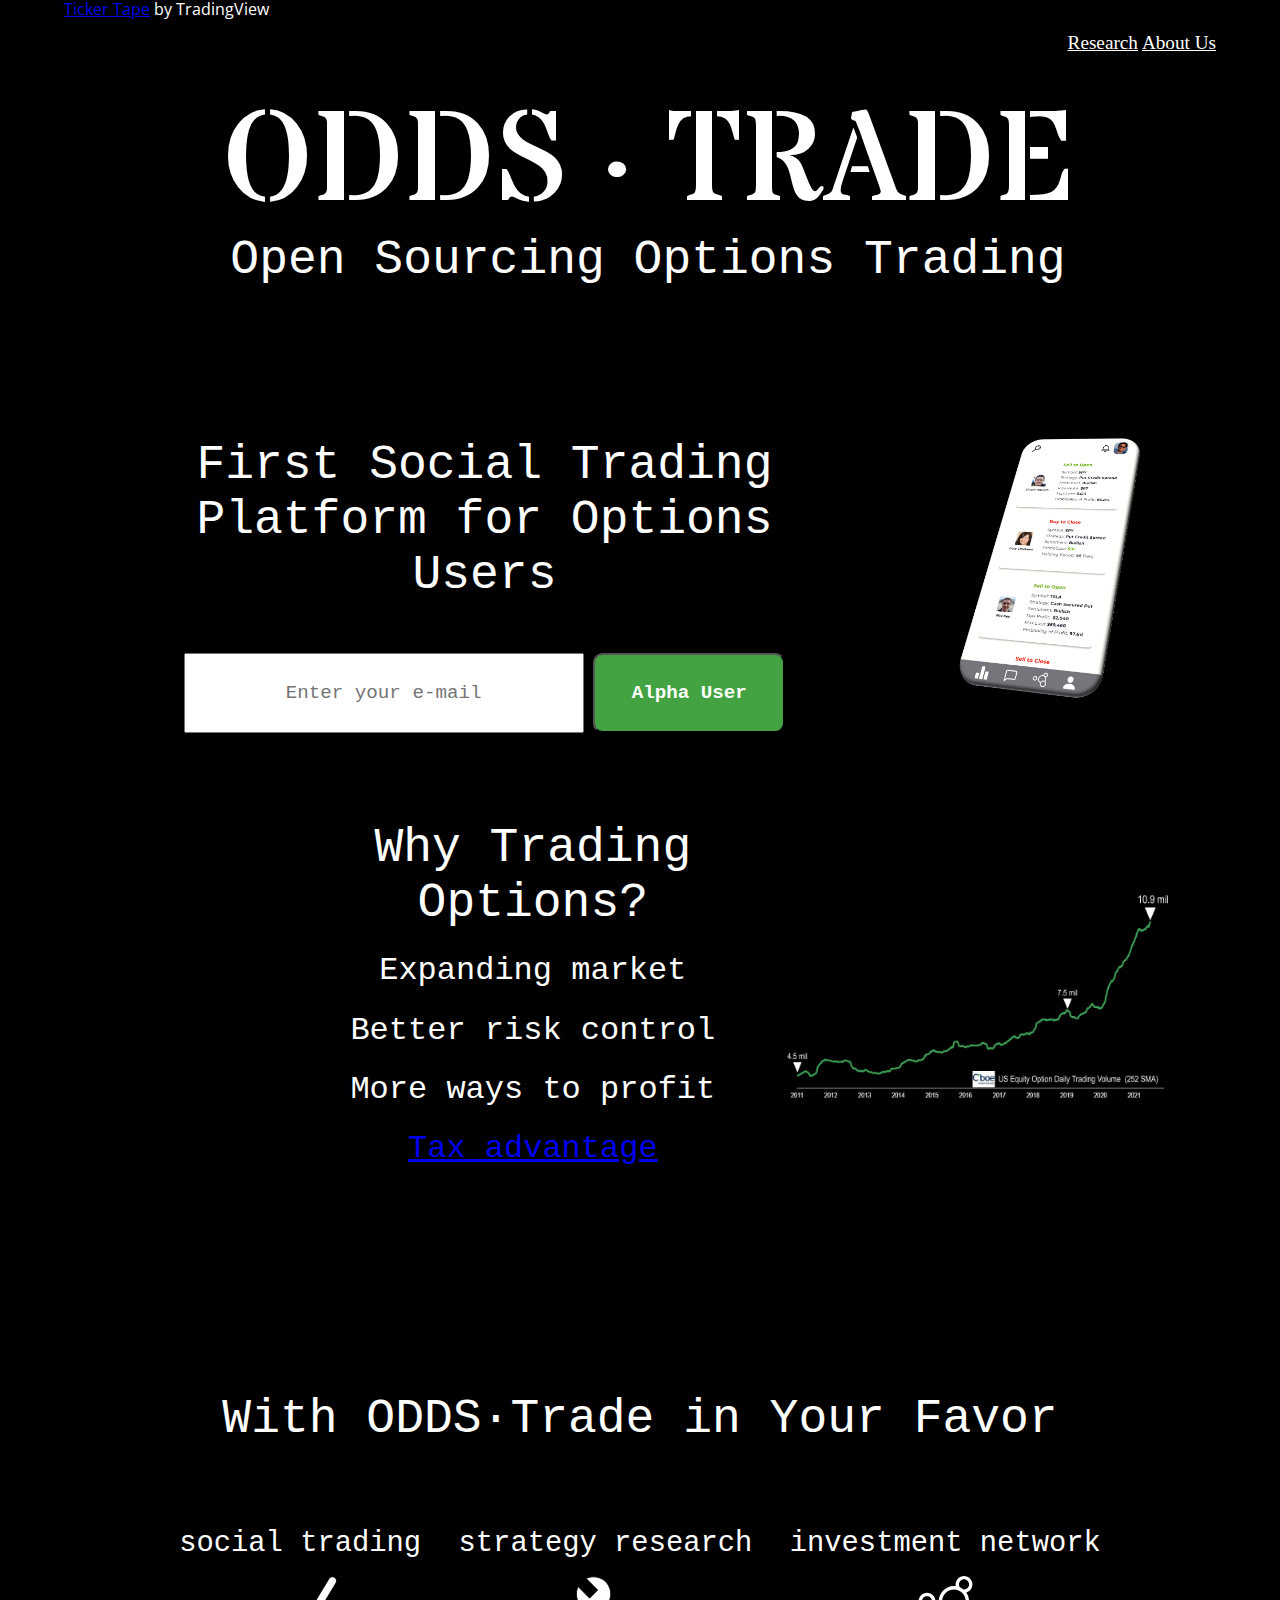
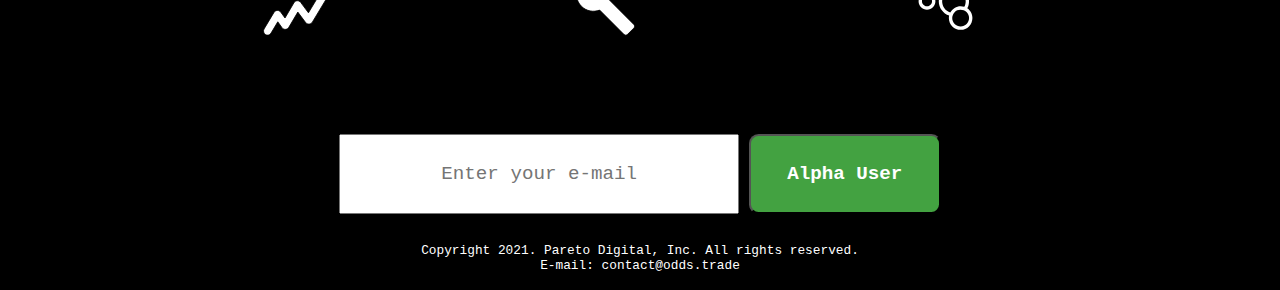
==== index.html @ 0458644c "Added tradingview rolling tape and empty research page" ====
<!DOCTYPE html>
<html lang="en">
  <head>
    <meta charset="UTF-8" />
    <meta http-equiv="X-UA-Compatible" content="IE=edge" />
    <meta name="viewport" content="width=device-width, initial-scale=1.0" />
    <title>Odds</title>
    <link rel="preconnect" href="https://fonts.googleapis.com" />
    <link rel="preconnect" href="https://fonts.gstatic.com" crossorigin />
    <link rel="preconnect" href="https://fonts.googleapis.com" />
    <link rel="preconnect" href="https://fonts.gstatic.com" crossorigin />
    <link
      href="https://fonts.googleapis.com/css2?family=Open+Sans&family=Stardos+Stencil:wght@700&display=swap"
      rel="stylesheet"
    />
    <link rel="stylesheet" href="style.css" />
  </head>
  <body>
  	<!-- TradingView Widget BEGIN -->
	<div class="tradingview-widget-container">
	  <div class="tradingview-widget-container__widget"></div>
	  <div class="tradingview-widget-copyright"><a href="https://www.tradingview.com" rel="noopener" target="_blank"><span class="blue-text">Ticker Tape</span></a> by TradingView</div>
	  <script type="text/javascript" src="https://s3.tradingview.com/external-embedding/embed-widget-ticker-tape.js" async>
		  {
		  "symbols": [
			{
			  "proName": "FOREXCOM:SPXUSD",
			  "title": "S&P 500"
			},
			{
			  "proName": "FOREXCOM:NSXUSD",
			  "title": "Nasdaq 100"
			},
			{
			  "proName": "FX_IDC:EURUSD",
			  "title": "EUR/USD"
			},
			{
			  "proName": "BITSTAMP:BTCUSD",
			  "title": "BTC/USD"
			},
			{
			  "proName": "BITSTAMP:ETHUSD",
			  "title": "ETH/USD"
			}
		  ],
		  "showSymbolLogo": true,
		  "colorTheme": "light",
		  "isTransparent": false,
		  "displayMode": "adaptive",
		  "locale": "en"
		}
	  </script>
	</div>
<!-- TradingView Widget END -->
      <div class="nav-container">
      <div class="wrapper">
        <nav>
          <ul class="nav-items">
            <li>
              <a href="research.html">Research</a>
			  <a href="research.html">About Us</a>
            </li>
          </ul>
        </nav>
      </div>
    </div>

    <div class="header-container">
      <header>
        <h1>ODDS &#8729 TRADE</h1>
		<h2>Open Sourcing Options Trading</h2>
      </header>
    </div>

    <div class="landing-container">
      <div class="landing-content">
		  <div>
			  <h1>First Social Trading Platform for Options Users</h1>
		  </div>
		  
		  <div class="landing-waitlist">
		    <form name="submit-to-google-sheet">
			  <input type="email" name="email" placeholder="Enter your e-mail" required>			
			  <button class="link-button" type="submit" id="submit" >Alpha User</button>
		    </form>
		  </div>
      </div>

      <div class="landing-image">
        <img src="images/LandingPage.JPG" alt="" />
      </div>
    </div>
	
	
    <div class="marketing-container">
      <div class="marketing-content">
        <div>
          <h1>Why Trading Options?</h1>
          <h2>Expanding market</h2>
          <h2>Better risk control</h2>
          <h2>More ways to profit</h2>
          <h2><a href="https://www.investopedia.com/terms/s/section-1256-contract.asp">Tax advantage</a </h2>
        </div>
      </div>
      <div class="marketing-image">
        <img src="images/cboe_vol_2021_07.JPG"/>
      </div>	  
    </div>



    <div class="function-container">
      <div class="function-content">
        <h1>With ODDS&#8729Trade in Your Favor</h1>
        <div class="function-items">
          <div class="function-item">
            <h2>social trading</h2>
            <img src="images/paper-trade-icon.svg" alt="paper trade" />
          </div>
          <div class="function-item">
            <h2>strategy research</h2>
            <img src="images/find-strategy-icon.svg" alt="find strategy" />
          </div>
          <div class="function-item">
            <h2>investment network</h2>
            <img src="images/idea-sharing-icon.svg" alt="idea sharing" />
          </div>
        </div>
      </div>
    </div>
	
	
   <div class="bottom-waitlist">    
	  <form name="submit-to-google-sheet2">
		<input type="email" name="email" placeholder="Enter your e-mail" required>			
		<button class="link-button" type="submit" id="submit2" onSubmit="alert('Thank you!')" >Alpha User</button>
	  </form>
	</div>
	
    <footer>
      <p>Copyright 2021. Pareto Digital, Inc. All rights reserved.</p>
	  <p>E-mail: contact@odds.trade</p>
    </footer>


	<script>
	  const scriptURL = 'https://script.google.com/macros/s/AKfycbxabnJwRaylor76pJ6Dbv-GSpRhIDCgIIroR1i0Y9-XCUUe8daJbAMkIn-ZnN92ew23/exec'
	  const form = document.forms['submit-to-google-sheet']
	  const form2 = document.forms['submit-to-google-sheet2']

	  form.addEventListener('submit', e => {
		e.preventDefault()
		fetch(scriptURL, { method: 'POST', body: new FormData(form)})
		  .then(response => console.log('Success!', response), alert("Thank you!"))
		  .catch(error => console.error('Error!', error.message))
	  })

	  form2.addEventListener('submit', e => {
		e.preventDefault()
		fetch(scriptURL, { method: 'POST', body: new FormData(form2)})
		  .then(response => console.log('Success!', response), alert("Thank you!"))
		  .catch(error => console.error('Error!', error.message))
	  })
	</script>
	

  </body>
</html>
---- style.css ----
/*! normalize.css v8.0.1 | MIT License | github.com/necolas/normalize.css */

/* Document
   ========================================================================== */

/**
 * 1. Correct the line height in all browsers.
 * 2. Prevent adjustments of font size after orientation changes in iOS.
 */

html {
  line-height: 1.15; /* 1 */
  -webkit-text-size-adjust: 100%; /* 2 */
}

/* Sections
     ========================================================================== */

/**
   * Remove the margin in all browsers.
   */

body {
  margin: 0;
}

/**
   * Render the `main` element consistently in IE.
   */

main {
  display: block;
}

/**
   * Correct the font size and margin on `h1` elements within `section` and
   * `article` contexts in Chrome, Firefox, and Safari.
   */

h1 {
  font-size: 2em;
  margin: 0.67em 0;
}

/* Grouping content
     ========================================================================== */

/**
   * 1. Add the correct box sizing in Firefox.
   * 2. Show the overflow in Edge and IE.
   */

hr {
  box-sizing: content-box; /* 1 */
  height: 0; /* 1 */
  overflow: visible; /* 2 */
}

/**
   * 1. Correct the inheritance and scaling of font size in all browsers.
   * 2. Correct the odd `em` font sizing in all browsers.
   */

pre {
  font-family: monospace, monospace; /* 1 */
  font-size: 1em; /* 2 */
}

/* Text-level semantics
     ========================================================================== */

/**
   * Remove the gray background on active links in IE 10.
   */

a {
  background-color: transparent;
}

/**
   * 1. Remove the bottom border in Chrome 57-
   * 2. Add the correct text decoration in Chrome, Edge, IE, Opera, and Safari.
   */

abbr[title] {
  border-bottom: none; /* 1 */
  text-decoration: underline; /* 2 */
  text-decoration: underline dotted; /* 2 */
}

/**
   * Add the correct font weight in Chrome, Edge, and Safari.
   */

b,
strong {
  font-weight: bolder;
}

/**
   * 1. Correct the inheritance and scaling of font size in all browsers.
   * 2. Correct the odd `em` font sizing in all browsers.
   */

code,
kbd,
samp {
  font-family: monospace, monospace; /* 1 */
  font-size: 1em; /* 2 */
}

/**
   * Add the correct font size in all browsers.
   */

small {
  font-size: 80%;
}

/**
   * Prevent `sub` and `sup` elements from affecting the line height in
   * all browsers.
   */

sub,
sup {
  font-size: 75%;
  line-height: 0;
  position: relative;
  vertical-align: baseline;
}

sub {
  bottom: -0.25em;
}

sup {
  top: -0.5em;
}

/* Embedded content
     ========================================================================== */

/**
   * Remove the border on images inside links in IE 10.
   */

img {
  border-style: none;
}

/* Forms
     ========================================================================== */

/**
   * 1. Change the font styles in all browsers.
   * 2. Remove the margin in Firefox and Safari.
   */

button,
input,
optgroup,
select,
textarea {
  font-family: inherit; /* 1 */
  font-size: 100%; /* 1 */
  line-height: 1.15; /* 1 */
  margin: 0; /* 2 */
}

/**
   * Show the overflow in IE.
   * 1. Show the overflow in Edge.
   */


form input {
  /* 1 */
  overflow: visible;
  width: 85%;
  height:5rem; 
  margin:0;  
  font-size: 0.8rem;
  text-align: center;
  margin-bottom: 1rem
}

form button{
  /* 1 */
  overflow: visible;
  width: 60%;
  height: 5rem;  
  font-size: 1.2rem;
  font-weight: bold;
}


form {
  position: relative; 
  top: 15 px;
  align-items: center;
  font-family: 'Courier New', Courier, monospace;
}
/**
   * Remove the inheritance of text transform in Edge, Firefox, and IE.
   * 1. Remove the inheritance of text transform in Firefox.
   */

button,
select {
  /* 1 */
  text-transform: none;
}

/**
   * Correct the inability to style clickable types in iOS and Safari.
   */

button,
[type='button'],
[type='reset'],
[type='submit'] {
  -webkit-appearance: button;
}

/**
   * Remove the inner border and padding in Firefox.
   */

button::-moz-focus-inner,
[type='button']::-moz-focus-inner,
[type='reset']::-moz-focus-inner,
[type='submit']::-moz-focus-inner {
  border-style: none;
  padding: 0;
}

/**
   * Restore the focus styles unset by the previous rule.
   */

button:-moz-focusring,
[type='button']:-moz-focusring,
[type='reset']:-moz-focusring,
[type='submit']:-moz-focusring {
  outline: 1px dotted ButtonText;
}

/**
   * Correct the padding in Firefox.
   */

fieldset {
  padding: 0.35em 0.75em 0.625em;
}

/**
   * 1. Correct the text wrapping in Edge and IE.
   * 2. Correct the color inheritance from `fieldset` elements in IE.
   * 3. Remove the padding so developers are not caught out when they zero out
   *    `fieldset` elements in all browsers.
   */

legend {
  box-sizing: border-box; /* 1 */
  color: inherit; /* 2 */
  display: table; /* 1 */
  max-width: 100%; /* 1 */
  padding: 0; /* 3 */
  white-space: normal; /* 1 */
}

/**
   * Add the correct vertical alignment in Chrome, Firefox, and Opera.
   */

progress {
  vertical-align: baseline;
}

/**
   * Remove the default vertical scrollbar in IE 10+.
   */

textarea {
  overflow: auto;
}

/**
   * 1. Add the correct box sizing in IE 10.
   * 2. Remove the padding in IE 10.
   */

[type='checkbox'],
[type='radio'] {
  box-sizing: border-box; /* 1 */
  padding: 0; /* 2 */
}

/**
   * Correct the cursor style of increment and decrement buttons in Chrome.
   */

[type='number']::-webkit-inner-spin-button,
[type='number']::-webkit-outer-spin-button {
  height: auto;
}

/**
   * 1. Correct the odd appearance in Chrome and Safari.
   * 2. Correct the outline style in Safari.
   */

[type='search'] {
  -webkit-appearance: textfield; /* 1 */
  outline-offset: -2px; /* 2 */
}

/**
   * Remove the inner padding in Chrome and Safari on macOS.
   */

[type='search']::-webkit-search-decoration {
  -webkit-appearance: none;
}

/**
   * 1. Correct the inability to style clickable types in iOS and Safari.
   * 2. Change font properties to `inherit` in Safari.
   */

::-webkit-file-upload-button {
  -webkit-appearance: button; /* 1 */
  font: inherit; /* 2 */
}

/* Interactive
     ========================================================================== */

/*
   * Add the correct display in Edge, IE 10+, and Firefox.
   */

details {
  display: block;
}

/*
   * Add the correct display in all browsers.
   */

summary {
  display: list-item;
}

/* Misc
     ========================================================================== */

/**
   * Add the correct display in IE 10+.
   */

template {
  display: none;
}

/**
   * Add the correct display in IE 10.
   */

[hidden] {
  display: none;
}
/* -------------------------------------------------------------------------------------------  */
* {
  box-sizing: border-box;
  margin: 0;
}

body {
  background: #000000;
  color: #ffffff;
  font-family: 'Open Sans', sans-serif;
  padding: 0;
}

.wrapper {
  margin: 0 auto;
}

nav {
  align-items: center;
  display: flex;
  height: 50px;
  justify-content: center;
}

nav ul {
  display: flex;
}

.nav-items {
  list-style: none;
  padding: 0;
}

.nav-items li a {
  color: #ffffff;
  font-family: 'Poppins';
  font-size: 1rem;
}

.header-container {
  display: flex;
  margin-bottom: 4rem;
}

header {
  margin: 0 auto;
  margin-top: 3rem;
}

header h1 {
  color: #ffffff;
  font-family: 'Stardos Stencil', cursive;
  font-size: 3rem;
  font-weight: normal;
  line-height: 3rem;
  margin: 0;
  text-align: center;
}

header h2 {
  color: #ffffff;
  margin-top: 1rem;
  font-family: 'Courier New', Courier, monospace;
  font-weight: normal;
  font-size: 1.2rem;
  text-align: center;
}



.landing-content {
  background: #232323;
  margin-bottom: 2rem;
  text-align: center;
  padding: 1rem;
  align-items: center;
}


.landing-content h1 {
  font-size: 1.8rem;
  font-weight: normal;
  margin: 0 0 2rem;
  font-family: 'Courier New', Courier, monospace;
  
}

.landing-image {
  margin-bottom: 1.5rem;
  
}

.landing-image img {
  width: 100%;
}

.landing-waitlist h1 {
  /*font-size: 1.8rem;
  font-weight: normal;*/
  margin: 0 0 1rem;
  font-family: 'Courier New', Courier, monospace;
}

.marketing-image {
  margin-bottom: 1.5rem;
 
}

.marketing-image img {
  width: 100%;
}

.marketing-content {
  background: #232323;
  margin-bottom: 2rem;
  text-align: center;
  padding: 1rem;
  font-family: 'Courier New', Courier, monospace;
}

.marketing-content h1 {
  font-size: 1.5rem;
  font-weight: normal;
  margin: 0 0 1rem;
}

.marketing-content h2 {
  font-size: 1.2rem;
  font-weight: normal;
  margin: 1.4rem 0;
}

.marketing-content h2:last-child {
  margin-bottom: 0;
}

.function-container {
}

.function-content {
  margin: 0 auto;
  width: 80%;
  margin-bottom: 5rem;
}

.function-content h1 {
  text-align: center;
  font-weight: normal;
  font-size: 1.8rem;
  font-family: 'Courier New', Courier, monospace;
}

.function-content .function-items {
  justify-content: space-between;
}

.function-content .function-items .function-item {
  display: flex;
  flex-direction: column-reverse;
  margin: 1.4rem auto;
  text-align: center;
  font-family: 'Courier New', Courier, monospace;
}

.function-content .function-items .function-item h2 {
  margin-bottom: 1rem;
  font-weight: normal;
  font-size: 1.2rem;
}

.function-content .function-items .function-item img {
  max-height: 60px;
}


.bottom-waitlist form input{
  font-size: 0.8rem;
  margin-bottom: 1rem
}

.bottom-waitlist form button{
  font-size: 1.2rem;
  margin-bottom: 3rem;
}

.bottom-waitlist{
  font-family: 'Courier New', Courier, monospace;  
  text-align: center;
  align-items: center  
}

.link-button {
  background: #43a241;
  border-radius: 0.6rem;
  color: #ffffff;
  display: inline-block;
  padding: 1.2rem 1.6rem;
  text-decoration: none;
}


footer {
  font-size: 0.8rem;
  margin-bottom: 1rem;
  text-align: center;
  font-family: 'Courier New', Courier, monospace;
}

/* --- Tablet/Desktop --- */
@media (min-width: 576px) {
  body {
    padding: 0 4rem;
  }

  nav {
    justify-content: flex-end;
  }
  
  form input {
  /* 1 */
  /*overflow: visible;*/
  width: 25rem;
  height:5rem;  
  font-size: 1.2rem;
  }

  form button{
  /* 1 */
  overflow: visible;
  width: 12rem;
  height: 5rem;
  margin-left:0;
  }


  form {
	position: relative; 
	top: 18px;
	align-items: center;
  }

  .nav-items li a {
    font-size: 1.2rem;
  }

  .header-container {
	margin-top: 0.5rem;
    margin-bottom: 6rem;
	margin-left: 1rem;
  }

  header h1 {
    font-size: 8rem;
    line-height: 5rem;
  }

  header h2 {
	font-size: 3rem;
    line-height: 5rem;
  }


  .landing-container {
    align-items: center;
    display: flex;
    justify-content: space-between;
    margin-bottom: 1rem;
	padding: 2rem;	
  }

  .landing-content h1 {
	margin-left: 5rem;
	margin-right: 5rem;
	font-size: 3rem;
	font-family: 'Courier New', Courier, monospace;
  }

  .landing-image {
    width: 50%;
  }

  .landing-image img {
    width: 100%;
  }

  .landing-content {
    background: inherit;
    margin-right: 2rem;
    margin-bottom: 0;
    padding: 0;
  }

  .marketing-container {
    align-items: center;
    display: flex;
    justify-content: space-between;
    margin-bottom: 10rem;
	padding: 2rem;	
  }

  .marketing-content h1 {
	text-align: center;
    margin-left: 15rem;
	font-size: 3rem;	
	font-family: 'Courier New', Courier, monospace;
  }

  .marketing-content h2 {
	margin-left: 15rem;
    font-size: 2rem;
	margin-bottom: 1.4rem;
	font-family: 'Courier New', Courier, monospace;
  }

  .marketing-image {
    margin-left: 10;
    width: 50%;
	display: inline-block; /* change the default display type to inline-block */
    overflow: hidden;      /* hide the overflow */
  }

  .marketing-image img {
    width: 100%;

  }

  .marketing-content {
    background: inherit;
    margin-right: 2rem;
    padding: 0;
  }

.function-content h1 {
  text-align: center;
  font-weight: normal;
  font-size: 3rem;
  margin-bottom: 5rem;
  font-family: 'Courier New', Courier, monospace;
}

.function-content .function-items .function-item h2 {
  margin-bottom: 1rem;
  font-weight: normal;
  font-size: 1.8rem;
}
  .function-content .function-items {
    display: flex;
  }

  .function-content .function-items .function-item {
    flex-direction: column;
    margin: 0;
  }

  .bottom-waitlist form input{
    font-size: 1.2rem;    
  }
  
}


  /* .function-content .function-items { */
    /* display: flex; */
  /* } */

  /* .function-content .function-items .function-item { */
    /* flex-direction: column; */
    /* margin: 0; */
  /* } */
}
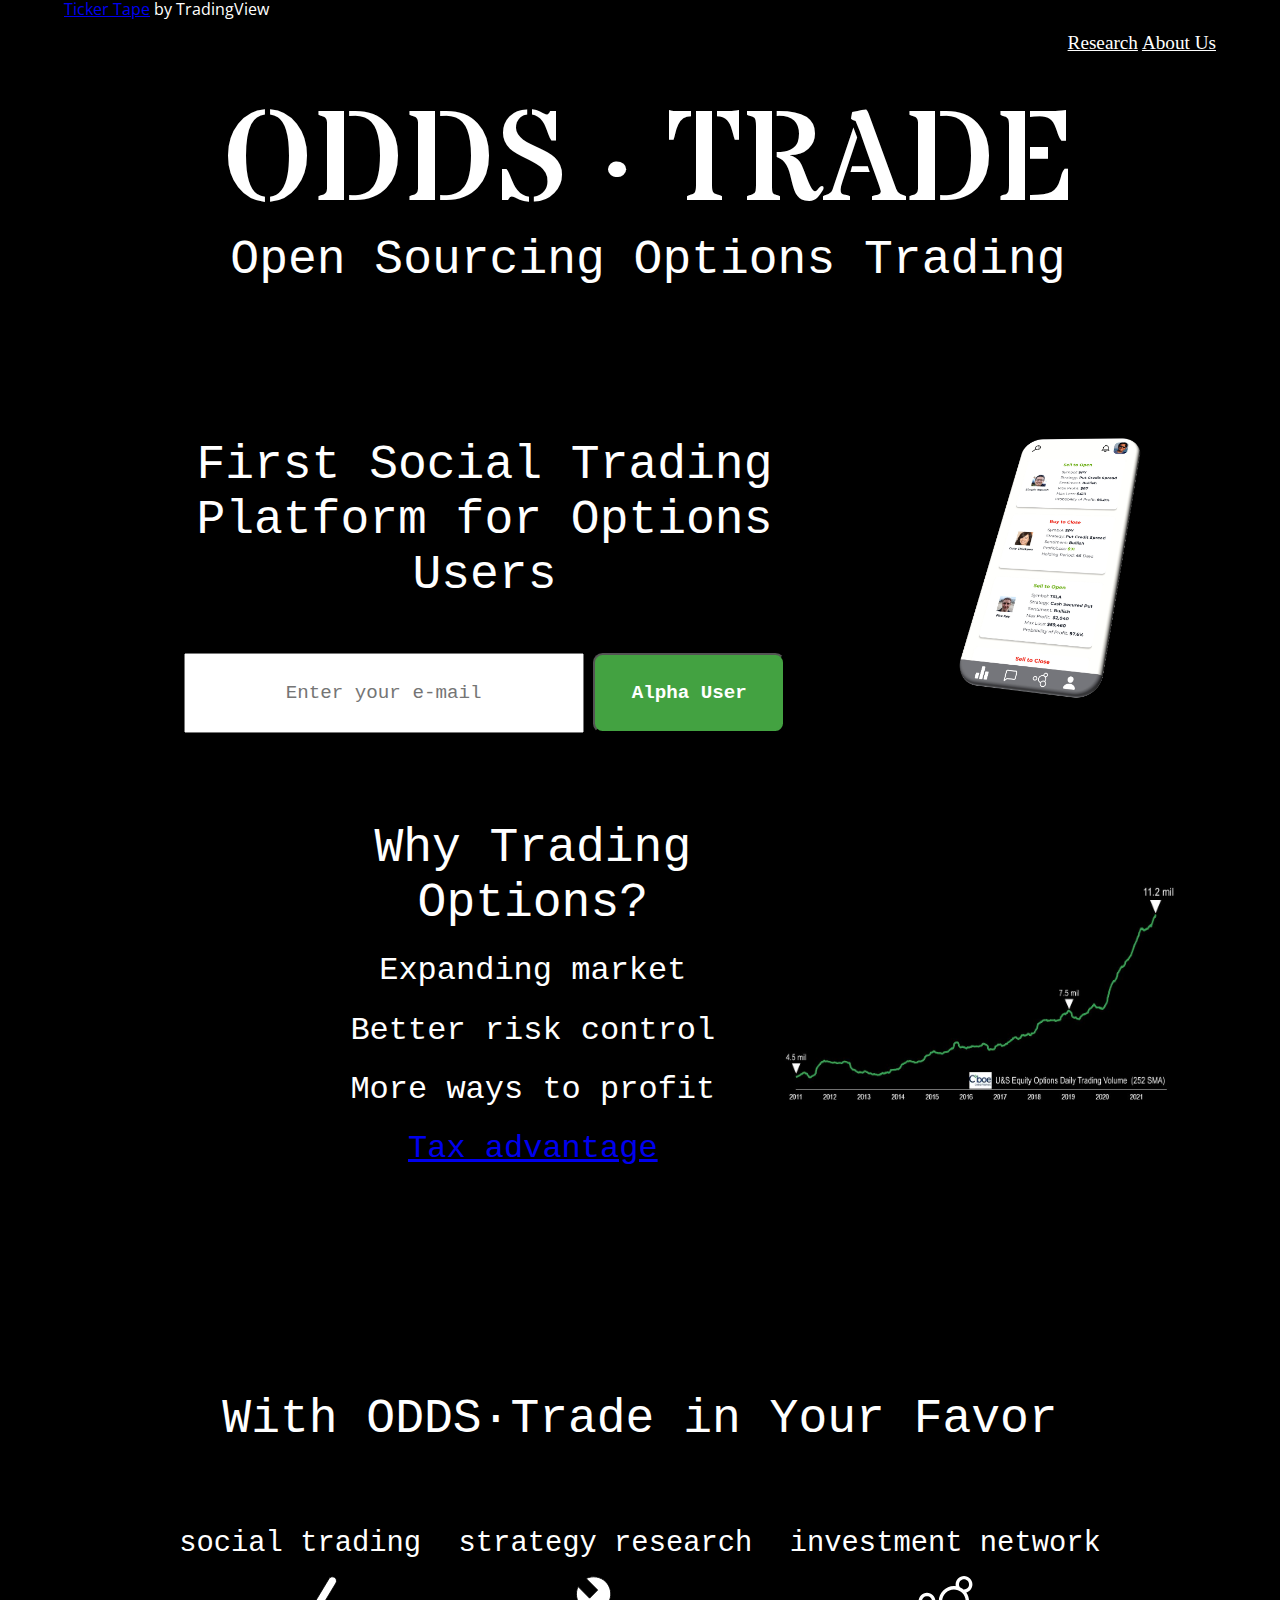
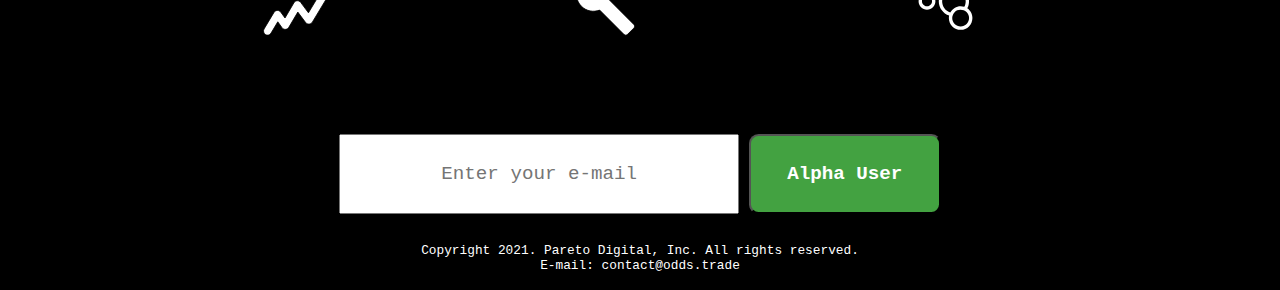
==== commit 1717015c: "updated cboe activity charts as of 08-23-2021" ====
--- a/index.html
+++ b/index.html
@@ -45,7 +45,7 @@
 			}
 		  ],
 		  "showSymbolLogo": true,
-		  "colorTheme": "light",
+		  "colorTheme": "dark",
 		  "isTransparent": false,
 		  "displayMode": "adaptive",
 		  "locale": "en"
@@ -104,7 +104,7 @@
         </div>
       </div>
       <div class="marketing-image">
-        <img src="images/cboe_vol_2021_07.JPG"/>
+        <img src="images/cboe_vol_2021_08.JPG"/>
       </div>	  
     </div>
 
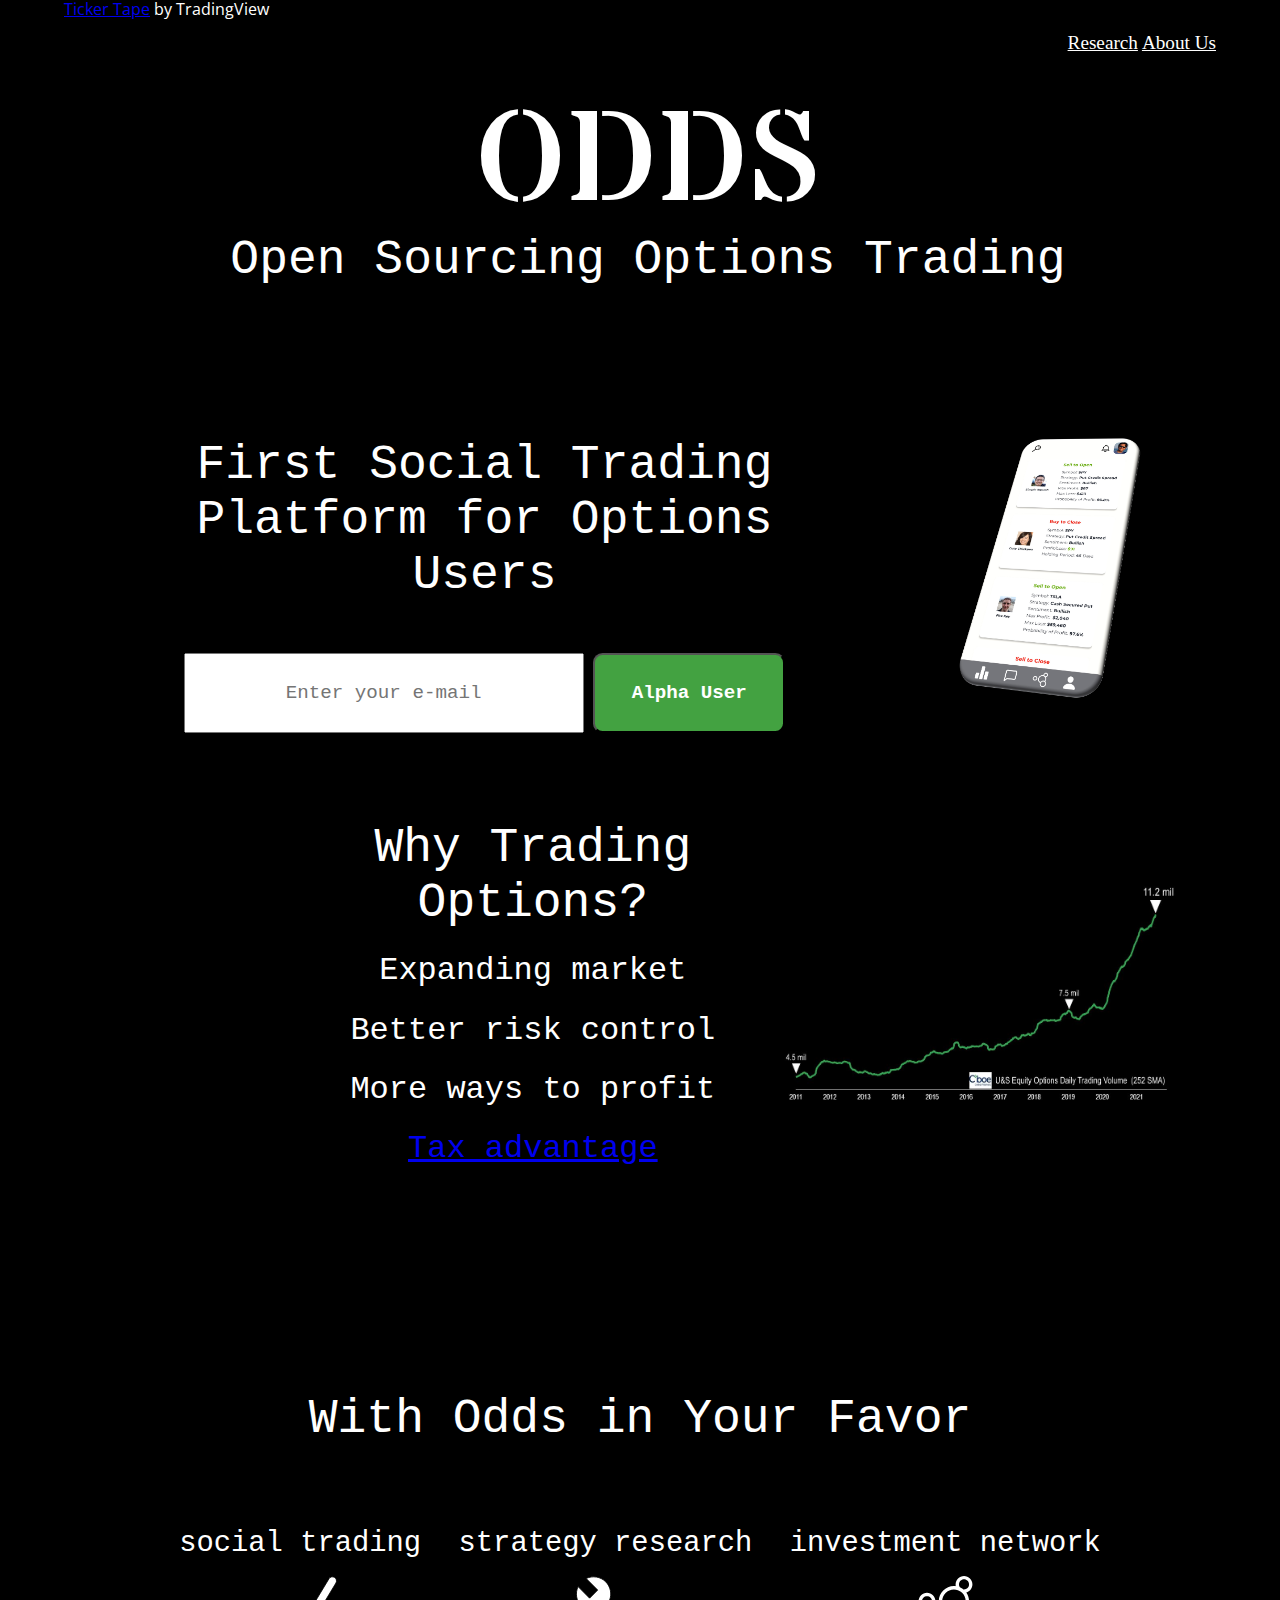
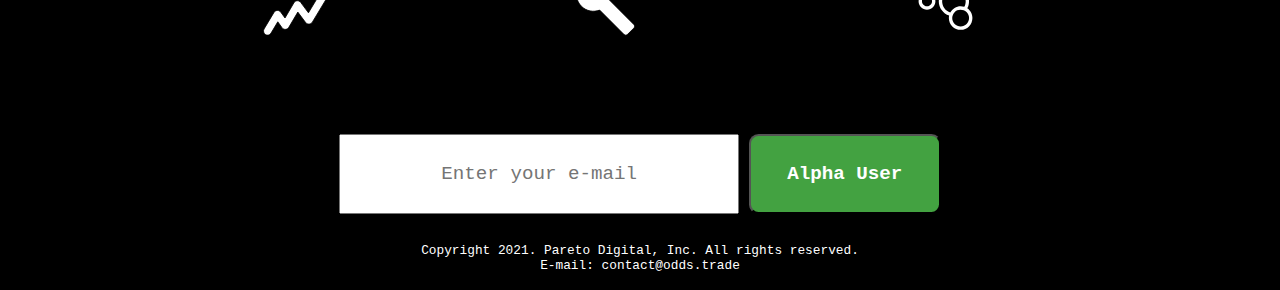
==== commit e87b03ec: "switch back to odds" ====
--- a/index.html
+++ b/index.html
@@ -68,7 +68,7 @@
 
     <div class="header-container">
       <header>
-        <h1>ODDS &#8729 TRADE</h1>
+        <h1>ODDS</h1>
 		<h2>Open Sourcing Options Trading</h2>
       </header>
     </div>
@@ -112,7 +112,7 @@
 
     <div class="function-container">
       <div class="function-content">
-        <h1>With ODDS&#8729Trade in Your Favor</h1>
+        <h1>With Odds in Your Favor</h1>
         <div class="function-items">
           <div class="function-item">
             <h2>social trading</h2>
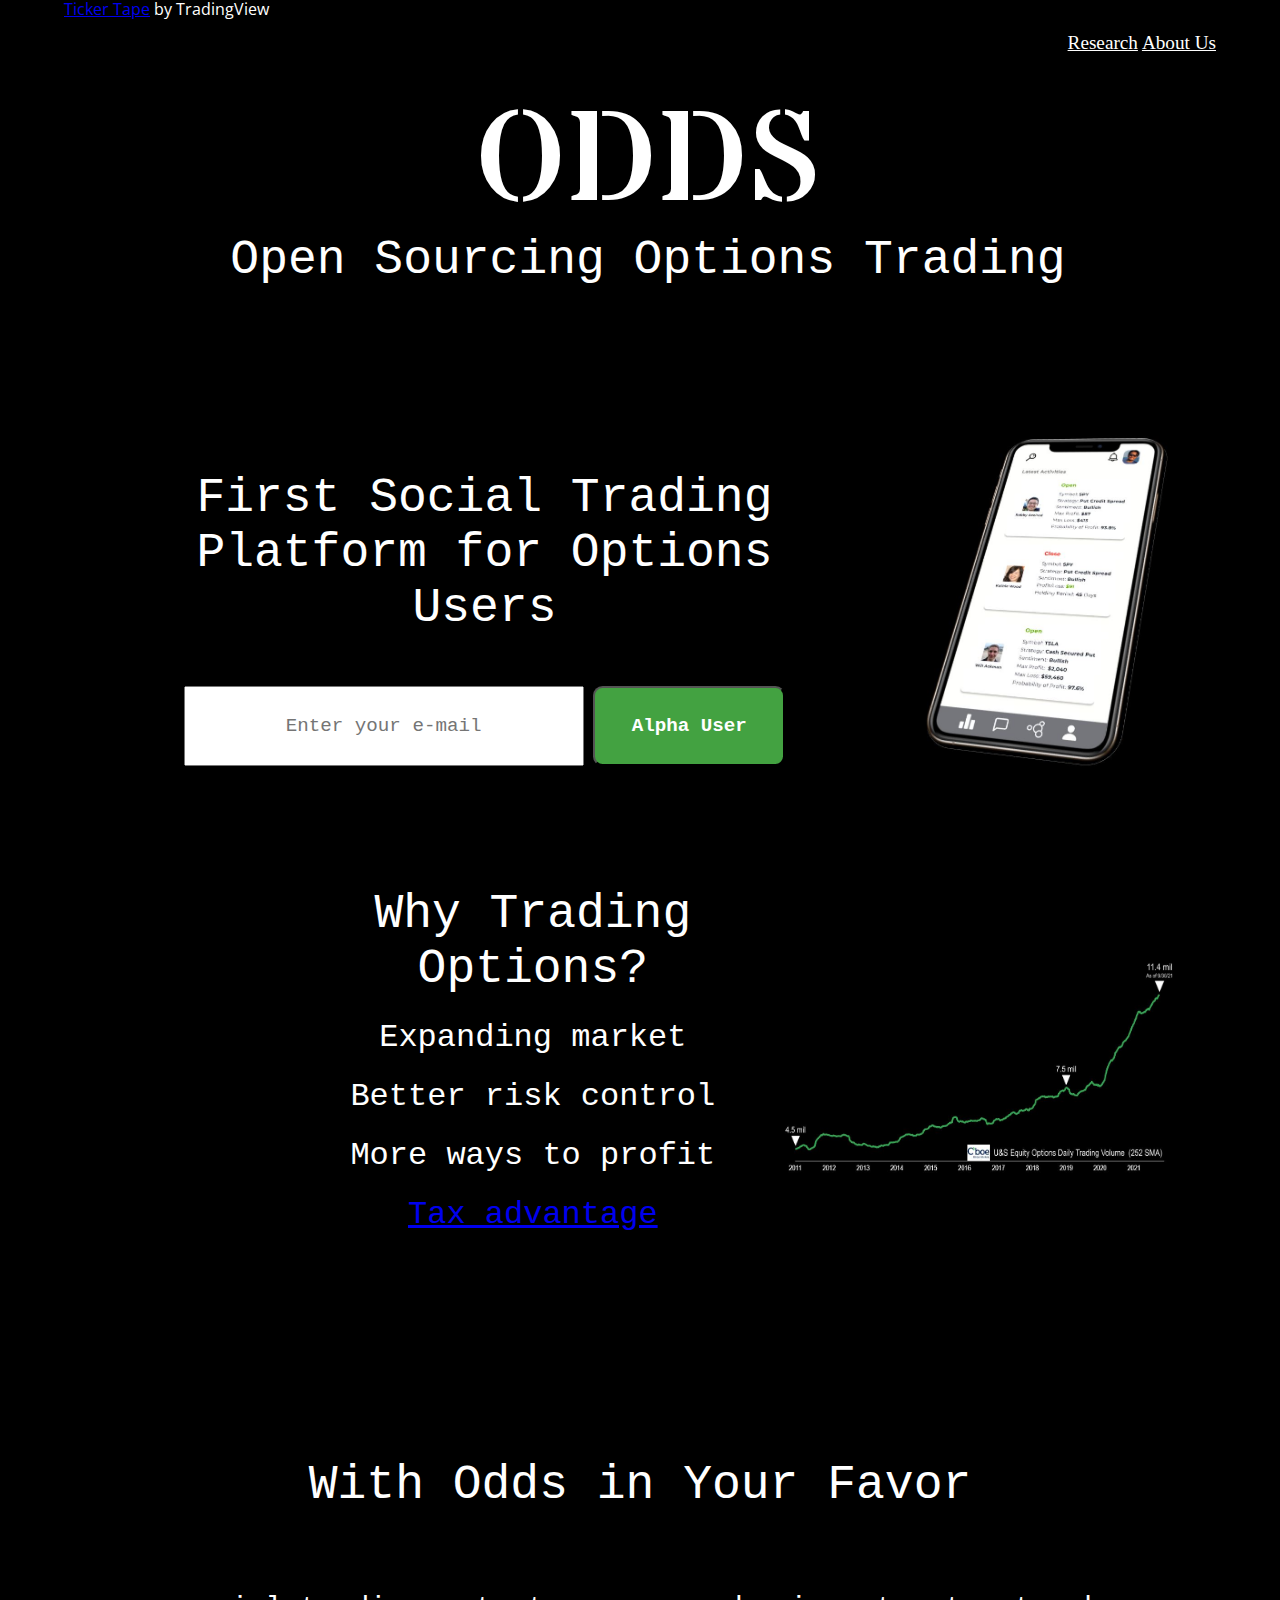
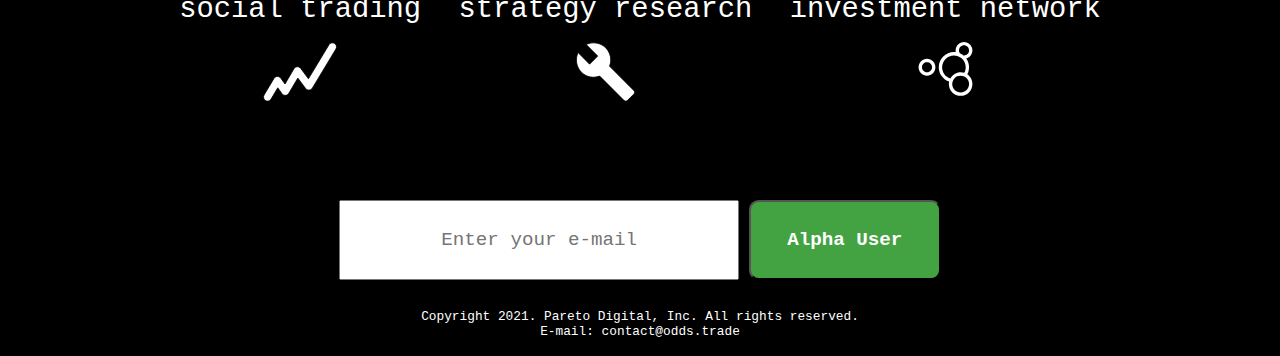
==== commit 744211a2: "updated with 09/21 stats" ====
--- a/index.html
+++ b/index.html
@@ -58,7 +58,7 @@
         <nav>
           <ul class="nav-items">
             <li>
-              <a href="research.html">Research</a>
+              <a href="https://github.com/pareto-digital/OptionsBacktesting">Research</a>
 			  <a href="research.html">About Us</a>
             </li>
           </ul>
@@ -104,7 +104,7 @@
         </div>
       </div>
       <div class="marketing-image">
-        <img src="images/cboe_vol_2021_08.JPG"/>
+        <img src="images/cboe_vol_2021_09.JPG"/>
       </div>	  
     </div>
 
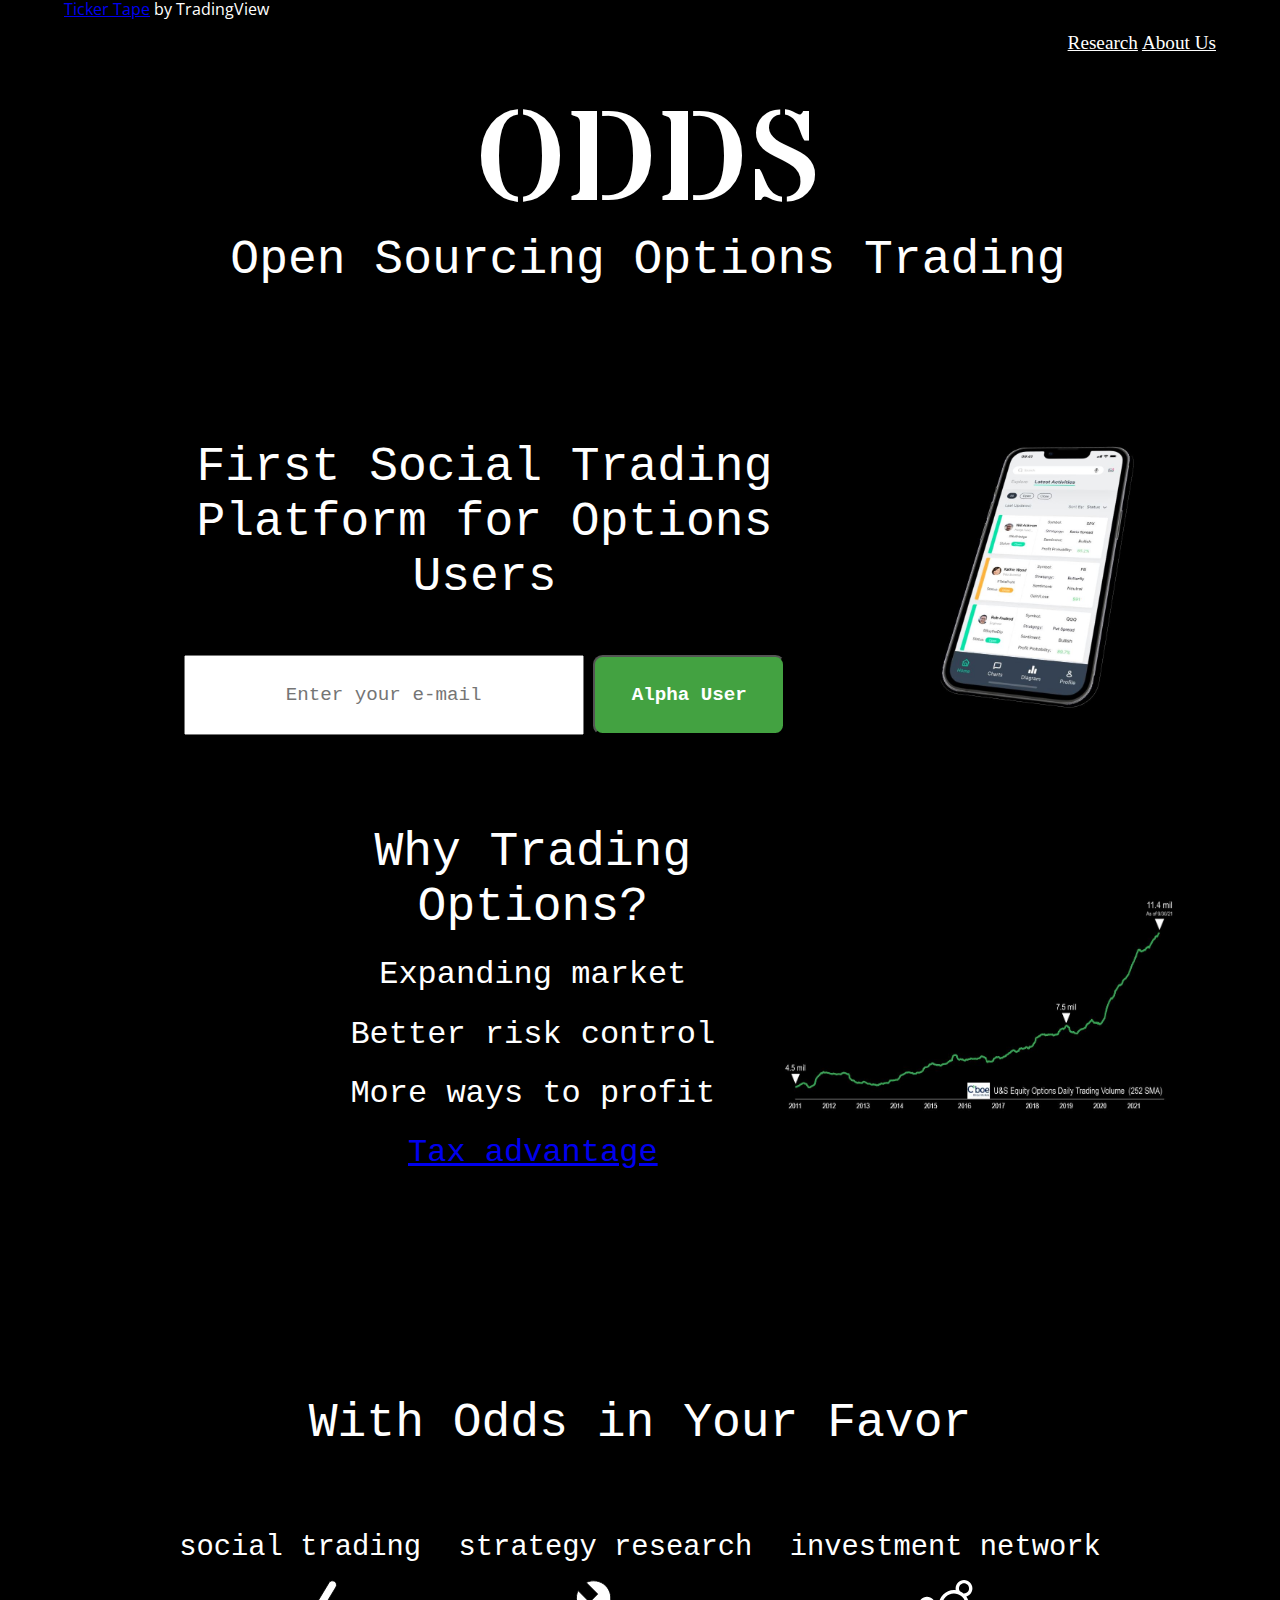
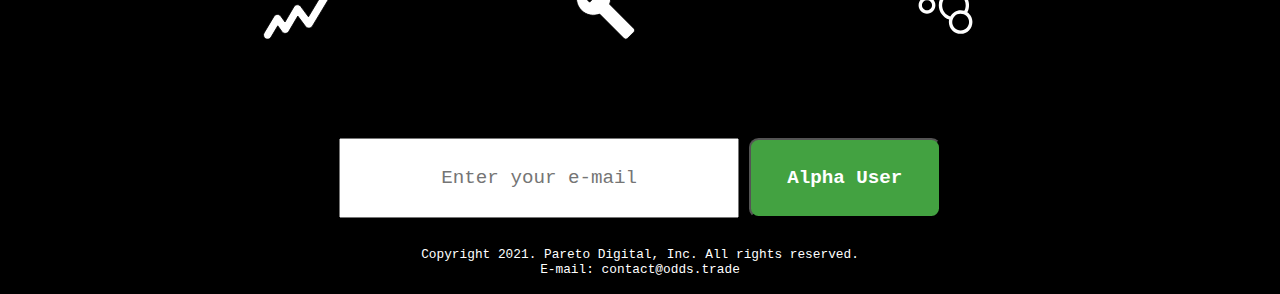
==== commit 0f586b19: "updated app picture" ====
--- a/index.html
+++ b/index.html
@@ -88,7 +88,7 @@
       </div>
 
       <div class="landing-image">
-        <img src="images/LandingPage.JPG" alt="" />
+        <img src="images/LandingPage-4.JPG" alt="" />
       </div>
     </div>
 	
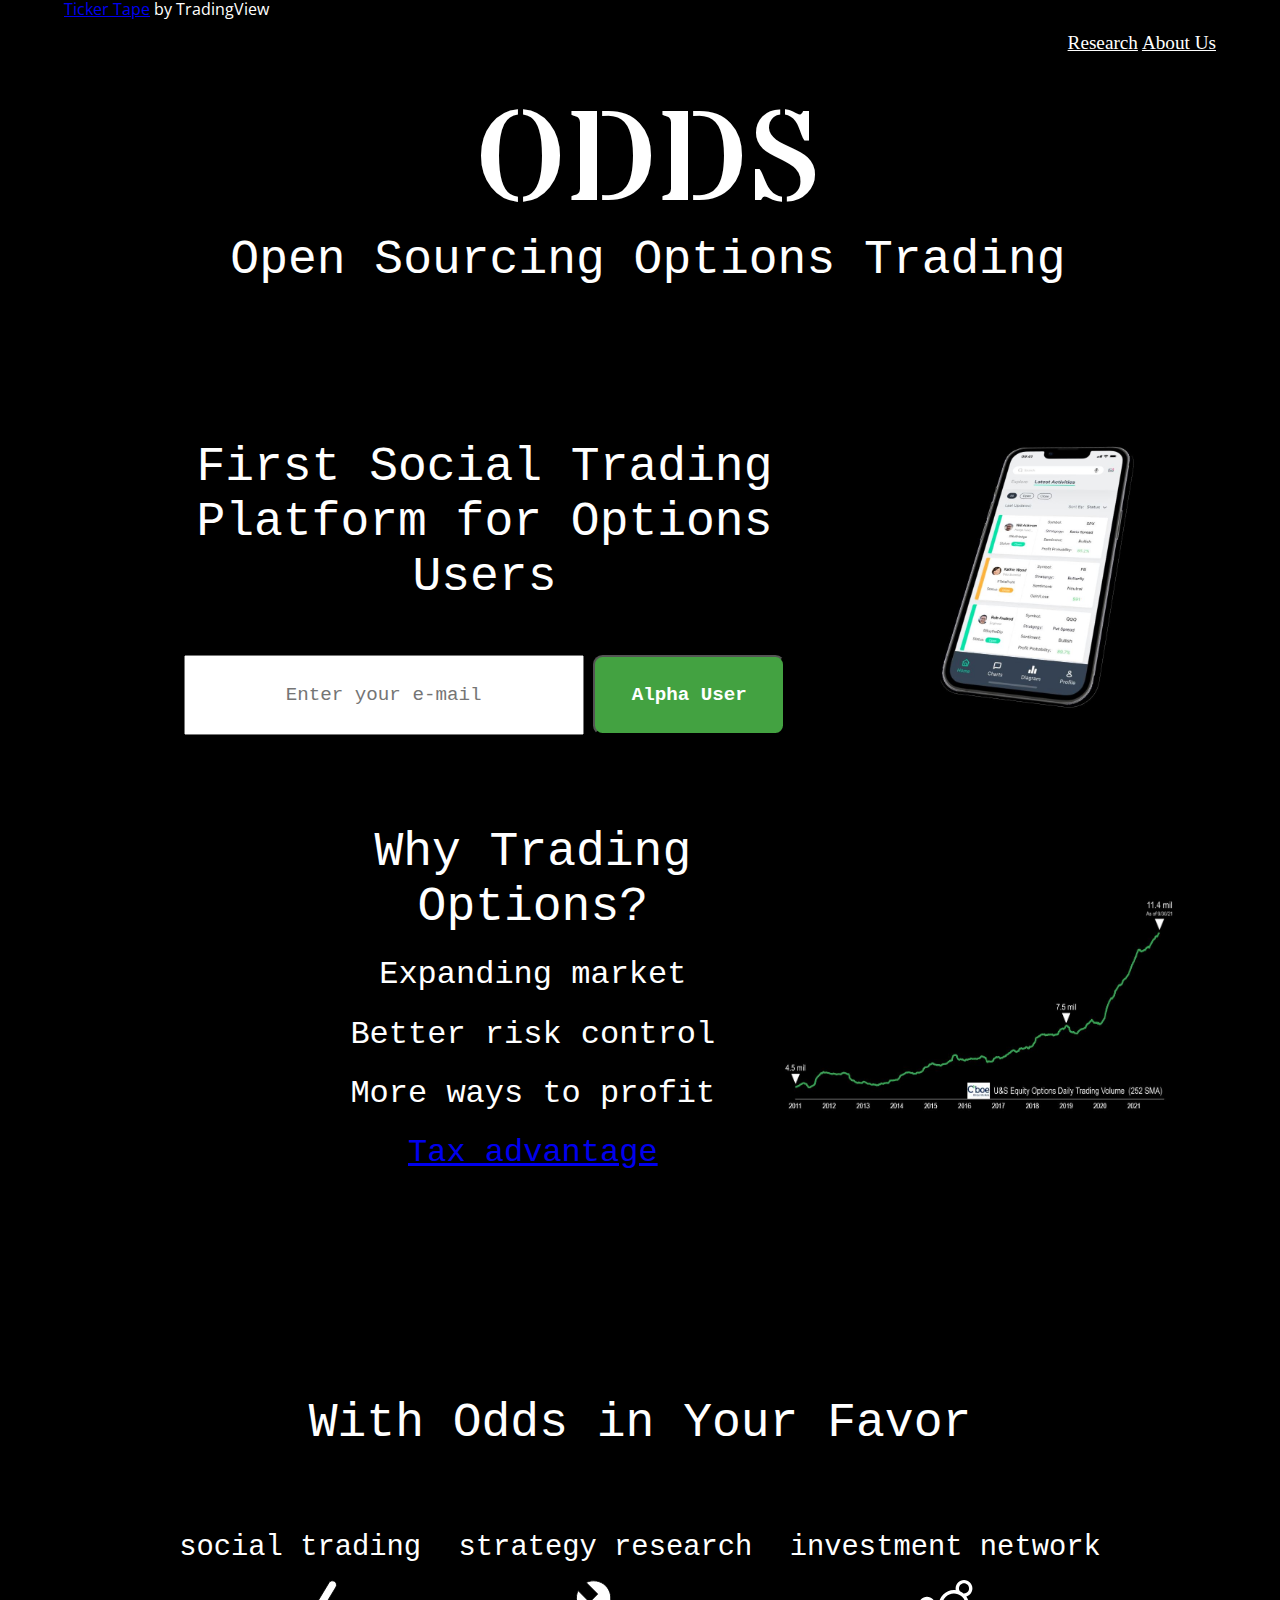
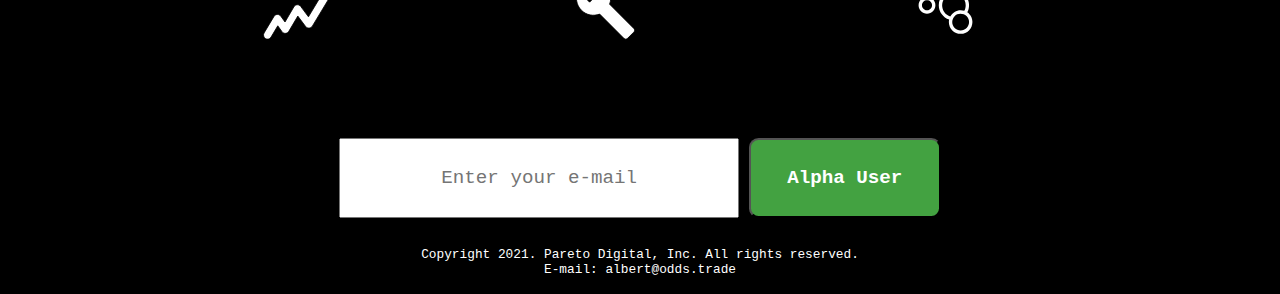
==== commit 81b02a08: "update email address" ====
--- a/index.html
+++ b/index.html
@@ -140,7 +140,7 @@
 	
     <footer>
       <p>Copyright 2021. Pareto Digital, Inc. All rights reserved.</p>
-	  <p>E-mail: contact@odds.trade</p>
+	  <p>E-mail: albert@odds.trade</p>
     </footer>
 
 
